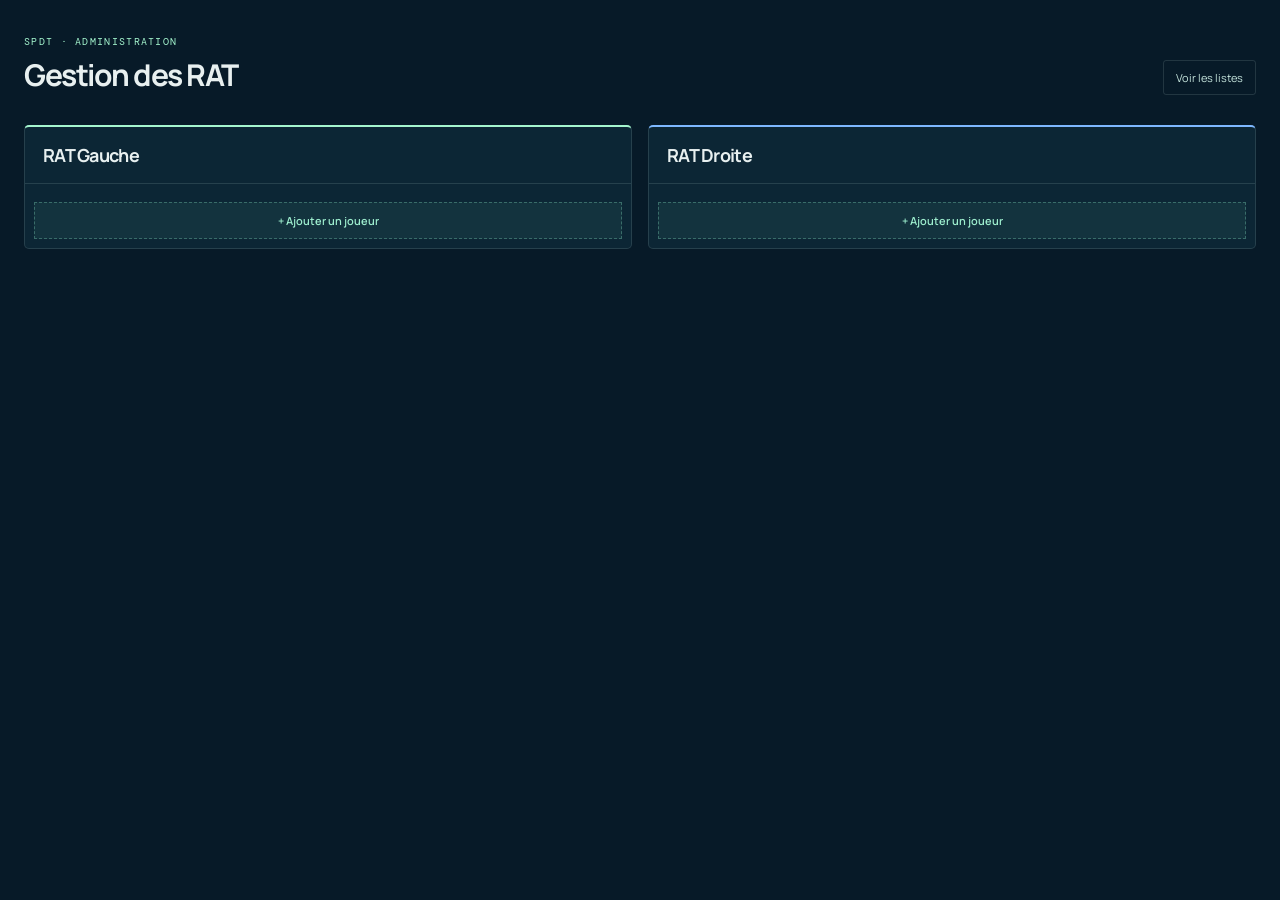
==== admin/index.html @ 65a64b56 "feat: add roster administration" ====
<!doctype html>
<html lang="fr">
  <head>
    <meta charset="UTF-8" />
    <meta name="viewport" content="width=device-width, initial-scale=1.0" />
    <meta name="theme-color" content="#071a28" />
    <title>SPDT · Administration</title>
    <link rel="preconnect" href="https://fonts.googleapis.com" />
    <link rel="preconnect" href="https://fonts.gstatic.com" crossorigin />
    <link href="https://fonts.googleapis.com/css2?family=DM+Mono:wght@400;500&family=Manrope:wght@500;600;700;800&display=swap" rel="stylesheet" />
    <link rel="stylesheet" href="./admin.css" />
  </head>
  <body>
    <main class="admin">
      <header class="admin-header"><div><p>SPDT · Administration</p><h1>Gestion des RAT</h1></div><a href="../index.html">Voir les listes</a></header>
      <div class="teams">
        <section class="team left-team"><header><h2>RAT Gauche</h2><span id="left-count"></span></header><div class="roster" id="left-list"></div><button class="add" data-team="left" type="button">+ Ajouter un joueur</button></section>
        <section class="team right-team"><header><h2>RAT Droite</h2><span id="right-count"></span></header><div class="roster" id="right-list"></div><button class="add" data-team="right" type="button">+ Ajouter un joueur</button></section>
      </div>
    </main>
    <template id="player-template">
      <div class="player-row">
        <span class="position"></span>
        <label><span>Joueur</span><input class="name" maxlength="40" aria-label="Nom du joueur" /></label>
        <label><span>Puissance</span><input class="power" inputmode="numeric" aria-label="Puissance du joueur" /></label>
        <label class="rally"><input class="creator" type="checkbox" /><span>Peut créer un ralliement</span></label>
        <button class="move" type="button" aria-label="Déplacer ce joueur vers l’autre RAT">⇄</button>
        <button class="delete" type="button" aria-label="Supprimer ce joueur">×</button>
      </div>
    </template>
    <script src="../data.js"></script>
    <script src="./admin.js"></script>
  </body>
</html>
---- admin/admin.css ----
:root { --ink:#e8f0f0; --muted:#91a7ac; --line:rgba(196,225,220,.14); --mint:#a4f5ce; --blue:#7eb8ff; --danger:#ff8d79; } * { box-sizing:border-box; }
body { margin:0; min-height:100vh; color:var(--ink); background:#071a28; font-family:Manrope,Arial,sans-serif; }.admin { width:min(1280px,calc(100% - 48px)); margin:auto; padding:35px 0 60px; }.admin-header { display:flex; justify-content:space-between; align-items:end; margin-bottom:30px; }.admin-header p { margin:0 0 6px; color:var(--mint); font:10px 'DM Mono',monospace; letter-spacing:.13em; text-transform:uppercase; }.admin-header h1 { margin:0; font-size:30px; letter-spacing:-.05em; }.admin-header a { padding:9px 12px; color:#c6e5dd; border:1px solid var(--line); border-radius:3px; font-size:11px; text-decoration:none; }.teams { display:grid; grid-template-columns:1fr 1fr; gap:16px; align-items:start; }.team { overflow:hidden; border:1px solid var(--line); border-top:2px solid var(--mint); border-radius:5px; background:#0c2635; }.right-team { border-top-color:var(--blue); }.team>header { display:flex; align-items:baseline; justify-content:space-between; padding:16px 18px; border-bottom:1px solid var(--line); }.team h2 { margin:0; font-size:18px; letter-spacing:-.04em; }.team header span { color:var(--muted); font:10px 'DM Mono',monospace; }.roster { padding:9px; display:grid; gap:6px; }.player-row { display:grid; grid-template-columns:20px minmax(110px,1.25fr) minmax(90px,.8fr) auto 28px 28px; align-items:end; gap:8px; padding:9px 7px; border:1px solid rgba(190,225,221,.09); background:rgba(209,239,235,.04); }.player-row:nth-child(even) { background:rgba(167,204,215,.09); }.position { color:#789197; font:10px 'DM Mono',monospace; padding-bottom:8px; text-align:right; }.player-row label>span { display:block; margin:0 0 4px; color:#778f95; font:8px 'DM Mono',monospace; text-transform:uppercase; }.player-row input:not([type="checkbox"]) { width:100%; padding:6px; color:#edf8f5; outline:0; border:1px solid rgba(190,225,221,.16); border-radius:2px; background:#071c28; font:11px Manrope,sans-serif; }.player-row input:focus { border-color:#6ac9aa; }.rally { display:flex; align-items:center; gap:5px; padding-bottom:6px; white-space:nowrap; cursor:pointer; }.rally input { accent-color:#61c9a5; }.rally span { display:inline!important; margin:0!important; color:#a5c2bc!important; font:9px Manrope,sans-serif!important; text-transform:none!important; }.move,.delete { border:0; cursor:pointer; }.move { display:grid; place-items:center; width:28px; height:28px; padding:0; margin-bottom:1px; color:#e1fff4; border:1px solid #5ccfac; border-radius:4px; background:rgba(73,185,149,.24); box-shadow:0 0 14px rgba(91,207,172,.14); font-size:17px; font-weight:800; }.move:hover { background:#3cae8d; color:#06202b; }.delete { display:grid; place-items:center; width:28px; height:28px; padding:0; margin-bottom:1px; color:#ffcec5; border:1px solid #e77d6e; border-radius:4px; background:rgba(211,78,60,.19); font-size:19px; }.delete:hover { color:#fff4f1; background:#c65143; }.add { width:calc(100% - 18px); margin:0 9px 9px; padding:10px; color:#9deece; background:rgba(103,201,169,.08); border:1px dashed rgba(141,231,195,.32); cursor:pointer; font:600 11px Manrope,sans-serif; }.add:hover { background:rgba(103,201,169,.15); } @media(max-width:850px) { .teams { grid-template-columns:1fr; }.player-row { grid-template-columns:19px minmax(100px,1fr) 90px 28px 28px; }.rally { grid-column:2 / 4; padding:0; }.admin { width:min(100% - 24px,650px); padding-top:20px; }.admin-header h1 { font-size:24px; } }
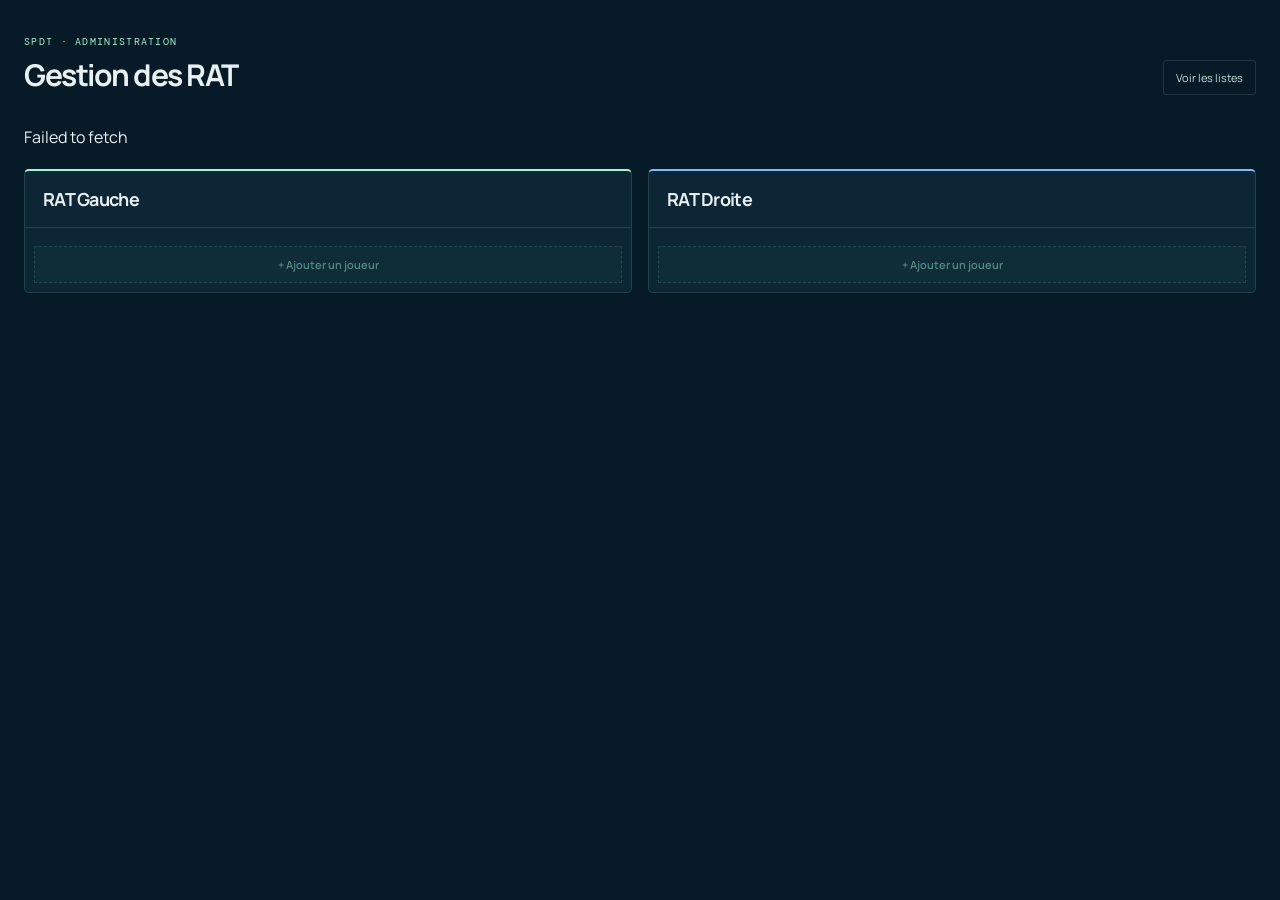
==== commit 35fb123c: "feat: persist public roster management in Supabase" ====
--- a/admin/index.html
+++ b/admin/index.html
@@ -13,11 +13,11 @@
   <body>
     <main class="admin">
       <header class="admin-header"><div><p>SPDT · Administration</p><h1>Gestion des RAT</h1></div><a href="../index.html">Voir les listes</a></header>
-      <div class="teams">
+      <p id="status" role="status"></p>
+      <fieldset id="editor" disabled><legend class="sr-only">Gestion des joueurs</legend><div class="teams">
         <section class="team left-team"><header><h2>RAT Gauche</h2><span id="left-count"></span></header><div class="roster" id="left-list"></div><button class="add" data-team="left" type="button">+ Ajouter un joueur</button></section>
         <section class="team right-team"><header><h2>RAT Droite</h2><span id="right-count"></span></header><div class="roster" id="right-list"></div><button class="add" data-team="right" type="button">+ Ajouter un joueur</button></section>
-      </div>
-    </main>
+      </div></fieldset></main>
     <template id="player-template">
       <div class="player-row">
         <span class="position"></span>
@@ -28,7 +28,8 @@
         <button class="delete" type="button" aria-label="Supprimer ce joueur">×</button>
       </div>
     </template>
-    <script src="../data.js"></script>
+    <script src="../config.js"></script>
+    <script src="../supabase.js"></script>
     <script src="./admin.js"></script>
   </body>
 </html>
--- a/admin/admin.css
+++ b/admin/admin.css
@@ -1,2 +1,11 @@
 :root { --ink:#e8f0f0; --muted:#91a7ac; --line:rgba(196,225,220,.14); --mint:#a4f5ce; --blue:#7eb8ff; --danger:#ff8d79; } * { box-sizing:border-box; }
 body { margin:0; min-height:100vh; color:var(--ink); background:#071a28; font-family:Manrope,Arial,sans-serif; }.admin { width:min(1280px,calc(100% - 48px)); margin:auto; padding:35px 0 60px; }.admin-header { display:flex; justify-content:space-between; align-items:end; margin-bottom:30px; }.admin-header p { margin:0 0 6px; color:var(--mint); font:10px 'DM Mono',monospace; letter-spacing:.13em; text-transform:uppercase; }.admin-header h1 { margin:0; font-size:30px; letter-spacing:-.05em; }.admin-header a { padding:9px 12px; color:#c6e5dd; border:1px solid var(--line); border-radius:3px; font-size:11px; text-decoration:none; }.teams { display:grid; grid-template-columns:1fr 1fr; gap:16px; align-items:start; }.team { overflow:hidden; border:1px solid var(--line); border-top:2px solid var(--mint); border-radius:5px; background:#0c2635; }.right-team { border-top-color:var(--blue); }.team>header { display:flex; align-items:baseline; justify-content:space-between; padding:16px 18px; border-bottom:1px solid var(--line); }.team h2 { margin:0; font-size:18px; letter-spacing:-.04em; }.team header span { color:var(--muted); font:10px 'DM Mono',monospace; }.roster { padding:9px; display:grid; gap:6px; }.player-row { display:grid; grid-template-columns:20px minmax(110px,1.25fr) minmax(90px,.8fr) auto 28px 28px; align-items:end; gap:8px; padding:9px 7px; border:1px solid rgba(190,225,221,.09); background:rgba(209,239,235,.04); }.player-row:nth-child(even) { background:rgba(167,204,215,.09); }.position { color:#789197; font:10px 'DM Mono',monospace; padding-bottom:8px; text-align:right; }.player-row label>span { display:block; margin:0 0 4px; color:#778f95; font:8px 'DM Mono',monospace; text-transform:uppercase; }.player-row input:not([type="checkbox"]) { width:100%; padding:6px; color:#edf8f5; outline:0; border:1px solid rgba(190,225,221,.16); border-radius:2px; background:#071c28; font:11px Manrope,sans-serif; }.player-row input:focus { border-color:#6ac9aa; }.rally { display:flex; align-items:center; gap:5px; padding-bottom:6px; white-space:nowrap; cursor:pointer; }.rally input { accent-color:#61c9a5; }.rally span { display:inline!important; margin:0!important; color:#a5c2bc!important; font:9px Manrope,sans-serif!important; text-transform:none!important; }.move,.delete { border:0; cursor:pointer; }.move { display:grid; place-items:center; width:28px; height:28px; padding:0; margin-bottom:1px; color:#e1fff4; border:1px solid #5ccfac; border-radius:4px; background:rgba(73,185,149,.24); box-shadow:0 0 14px rgba(91,207,172,.14); font-size:17px; font-weight:800; }.move:hover { background:#3cae8d; color:#06202b; }.delete { display:grid; place-items:center; width:28px; height:28px; padding:0; margin-bottom:1px; color:#ffcec5; border:1px solid #e77d6e; border-radius:4px; background:rgba(211,78,60,.19); font-size:19px; }.delete:hover { color:#fff4f1; background:#c65143; }.add { width:calc(100% - 18px); margin:0 9px 9px; padding:10px; color:#9deece; background:rgba(103,201,169,.08); border:1px dashed rgba(141,231,195,.32); cursor:pointer; font:600 11px Manrope,sans-serif; }.add:hover { background:rgba(103,201,169,.15); } @media(max-width:850px) { .teams { grid-template-columns:1fr; }.player-row { grid-template-columns:19px minmax(100px,1fr) 90px 28px 28px; }.rally { grid-column:2 / 4; padding:0; }.admin { width:min(100% - 24px,650px); padding-top:20px; }.admin-header h1 { font-size:24px; } }
+[hidden] { display:none!important; }
+#editor { border:0; padding:0; margin:18px 0 0; min-width:0; }
+#status { line-height:1.6; }
+.login { max-width:400px; display:grid; gap:16px; }
+.login label { display:grid; gap:6px; }
+.login input,.login button,#logout { padding:10px; font:inherit; border-radius:4px; }
+.login button,#logout { cursor:pointer; }
+button:disabled { opacity:.5; cursor:wait; }
+.sr-only { position:absolute; width:1px; height:1px; overflow:hidden; clip-path:inset(50%); }
